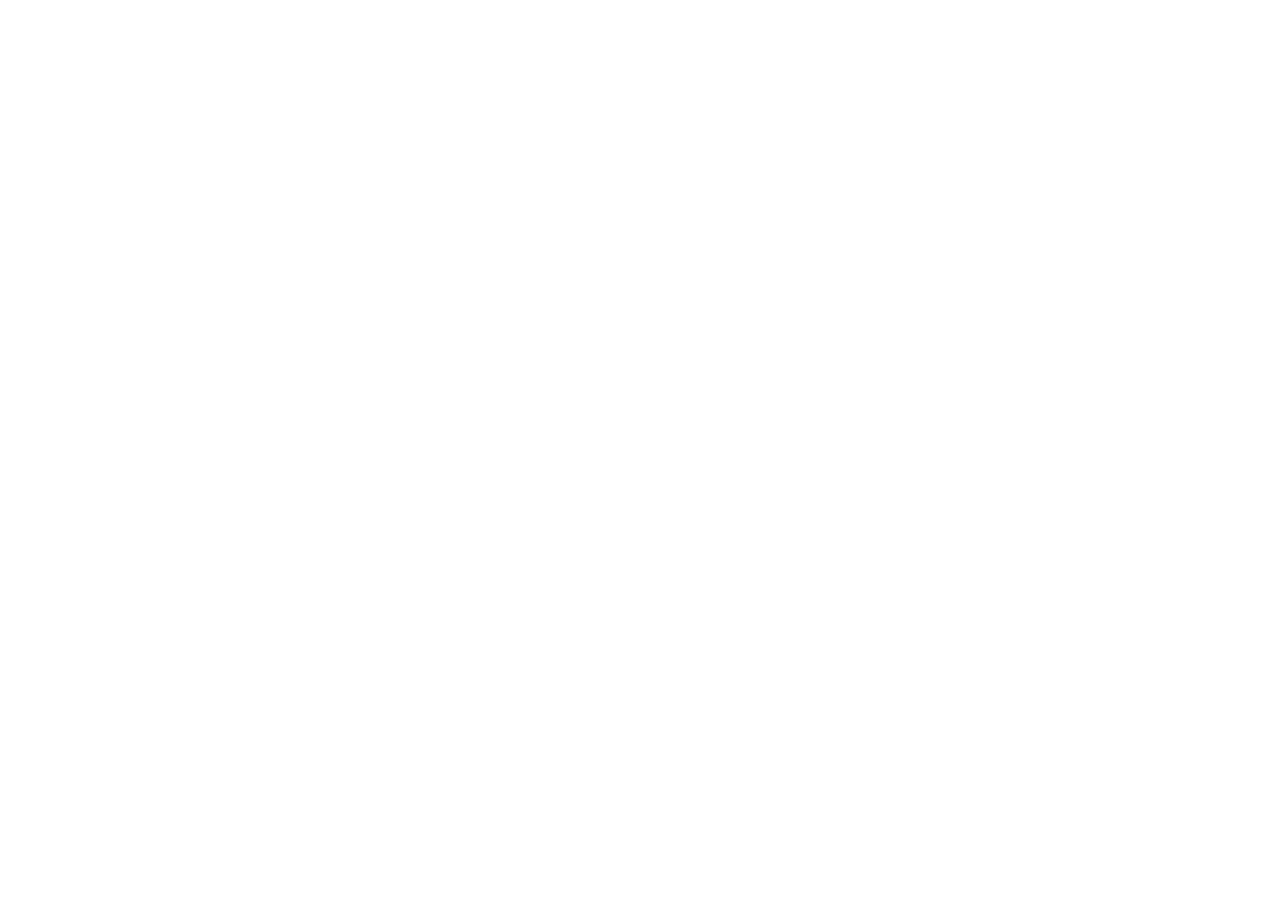
==== index.html @ 5c0307e3 "corrected index.html" ====
<!DOCTYPE html>
<html lang="en">
<head>
	<!-- Required meta tags -->
	<meta charset="utf-8>
	<meta name="viewport" content="width=device-width, initail-scale=1, shrink-to-fit=no">
	
	<title>Reale Home - Cloud Resume Challenge</title>

</head>
<body>

</body>
</html>
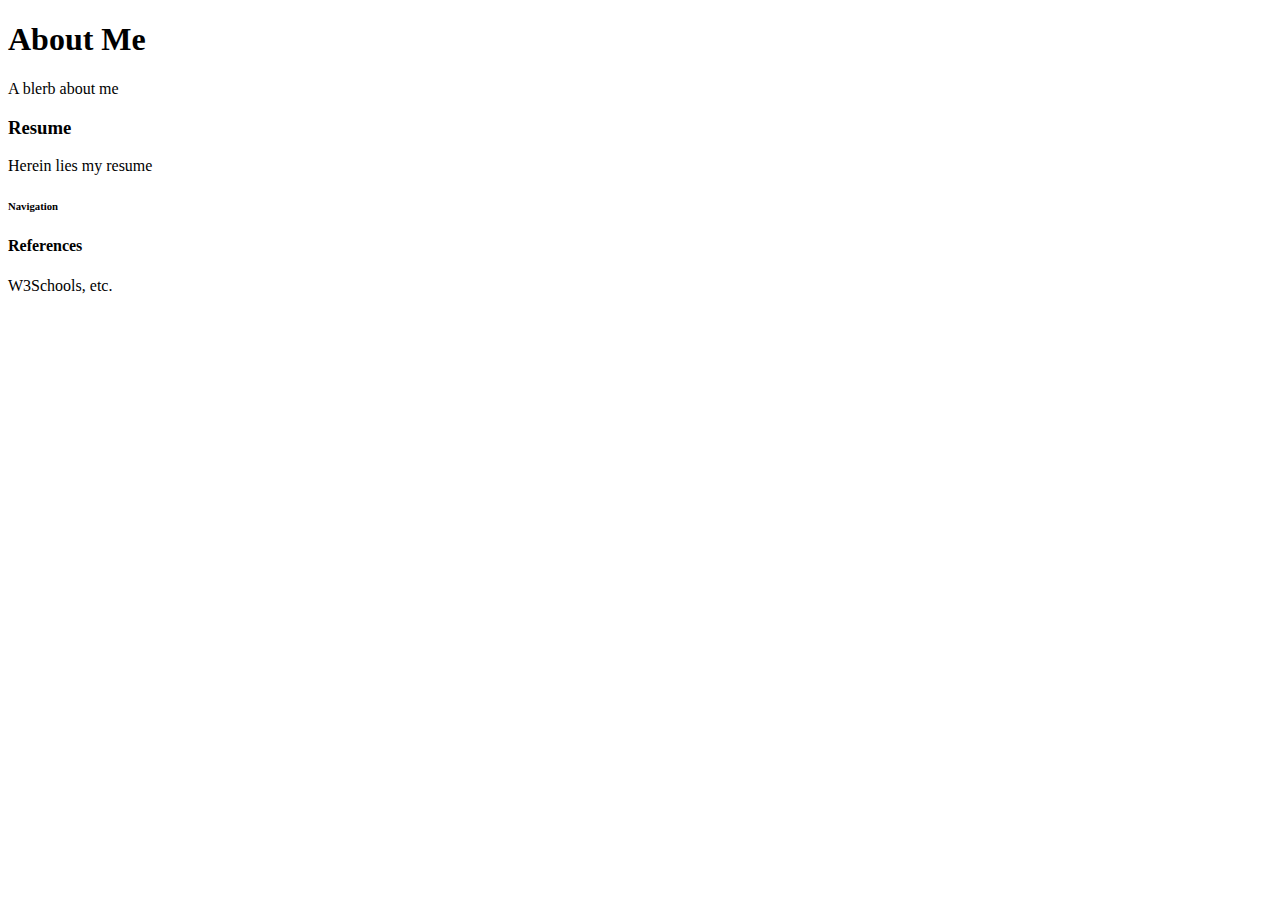
==== commit 1a63dd40: "setup basic layout for resume page" ====
--- a/index.html
+++ b/index.html
@@ -2,13 +2,38 @@
 <html lang="en">
 <head>
 	<!-- Required meta tags -->
-	<meta charset="utf-8>
-	<meta name="viewport" content="width=device-width, initail-scale=1, shrink-to-fit=no">
-	
-	<title>Reale Home - Cloud Resume Challenge</title>
+	<meta charset="utf-8/>
+	<meta name="viewport" content="width=device-width, initail-scale=1, shrink-to-fit=no"/>
+	<meta name="description" content="This page serves as my capstone of the AWS Cloud Resome Challenge"/>
+	<meta name="keywords" content="web design, AWS, Cloud Resume Challenge, CRC, cloud"/>
+
+	<title>Reale CRC Resume</title>
+	<link rel="icon" href="favico.ico" type="image/x-icon"/>
 
 </head>
-<body>
 
-</body>
+
+<div class="total"> <!-- Start of "total" CSS class div for total site styling-->
+
+	<body>
+		<div id="header">
+			<h1>About Me</h1>
+			<p title="About Me">A blerb about me</p>
+		</div> <!-- End of "header" div-->
+
+		<div id="content">
+			<h3>Resume</h3>
+			<p title="Resume">Herein lies my resume</p>
+		</div> <!-- End of "content" div-->
+
+		<div id="side-bar">
+			<h6>Navigation</h6>
+		</div> <!-- End of "side-bar" div-->
+
+		<div id="footer">
+			<h4>References</h4>
+			<p>W3Schools, etc.</p>
+		</div> <!-- End of "footer" div -->
+	</body>
+</div> <!-- End of "total" CSS class div-->
 </html>
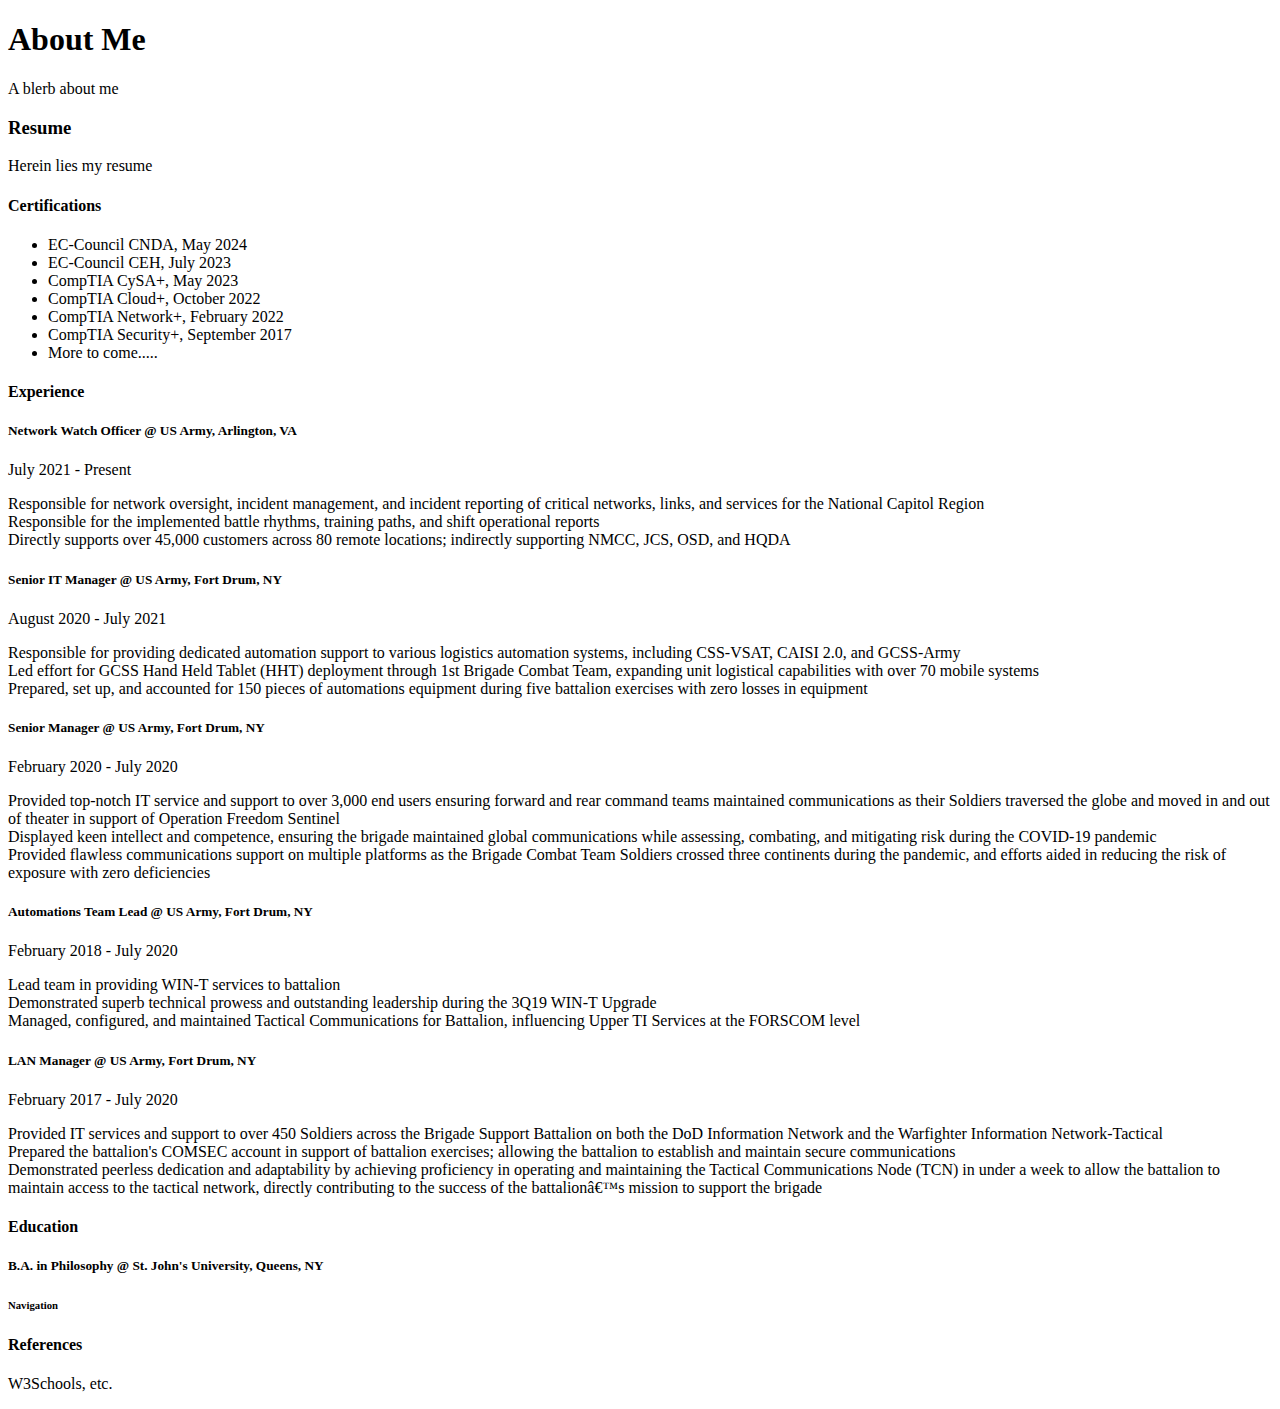
==== commit 8482cbd8: "Filled out Resume section" ====
--- a/index.html
+++ b/index.html
@@ -9,31 +9,97 @@
 
 	<title>Reale CRC Resume</title>
 	<link rel="icon" href="favico.ico" type="image/x-icon"/>
-
 </head>
 
+<div class="total"> <!-- Start of "total" CSS class div for total site styling-->
+	<body>
+		<div class="container">
+			<div id="header">
+				<h1>About Me</h1>
+				<p title="About Me">A blerb about me</p>
+			</div> <!-- End of "header" div-->
+		</div> <!-- End of "conatiner" class div-->
 
-<div class="total"> <!-- Start of "total" CSS class div for total site styling-->
+		<div class="mainContent">
+			<div id="content">
+				<h3>Resume</h3>
+				<p title="Resume">Herein lies my resume</p>
+				
+				<article>
+					<h4>Certifications</h4>
+					<ul>
+						<li>EC-Council CNDA, May 2024</li>
+						<li>EC-Council CEH, July 2023</li>
+						<li>CompTIA CySA+, May 2023</li>
+						<li>CompTIA Cloud+, October 2022</li>
+						<li>CompTIA Network+, February 2022</li>
+						<li>CompTIA Security+, September 2017</li>
+						<li>More to come.....</li>
+					</ul>
+				</article>
 
-	<body>
-		<div id="header">
-			<h1>About Me</h1>
-			<p title="About Me">A blerb about me</p>
-		</div> <!-- End of "header" div-->
+				<article>
+					<h4>Experience</h4>
+				</article>
+				
+				<article>
+					<h5>Network Watch Officer @ US Army, Arlington, VA</h5>
+					<p class="dateDetail">July 2021 - Present</p>
+					<p>Responsible for network oversight, incident management, and incident reporting of critical networks, links, and services for the National Capitol Region<br>
+Responsible for the implemented battle rhythms, training paths, and shift operational reports<br>
+Directly supports over 45,000 customers across 80 remote locations; indirectly supporting NMCC, JCS, OSD, and HQDA</p>
+				</article>
 
-		<div id="content">
-			<h3>Resume</h3>
-			<p title="Resume">Herein lies my resume</p>
-		</div> <!-- End of "content" div-->
+				<article>
+					<h5>Senior IT Manager @ US Army, Fort Drum, NY</h5>
+					<p class="dateDetail">August 2020 - July 2021</p>
+					<p>Responsible for providing dedicated automation support to various logistics automation systems, including CSS-VSAT, CAISI 2.0, and GCSS-Army<br>
+Led effort for GCSS Hand Held Tablet (HHT) deployment through 1st Brigade Combat Team, expanding unit logistical capabilities with over 70 mobile systems<br>
+Prepared, set up, and accounted for 150 pieces of automations equipment during five battalion exercises with zero losses in equipment</p>
+				</article>
 
-		<div id="side-bar">
-			<h6>Navigation</h6>
-		</div> <!-- End of "side-bar" div-->
+				<article>
+					<h5>Senior Manager @ US Army, Fort Drum, NY</h5>
+					<p class="dateDetail">February 2020 - July 2020</p>
+					<p>Provided top-notch IT service and support to over 3,000 end users ensuring forward and rear command teams maintained communications as their Soldiers traversed the globe and moved in and out of theater in support of Operation Freedom Sentinel<br>
+Displayed keen intellect and competence, ensuring the brigade maintained global communications while assessing, combating, and mitigating risk during the COVID-19 pandemic<br>
+Provided flawless communications support on multiple platforms as the Brigade Combat Team Soldiers crossed three continents during the pandemic, and efforts aided in reducing the risk of exposure with zero deficiencies</p>
+				</article>
 
-		<div id="footer">
-			<h4>References</h4>
-			<p>W3Schools, etc.</p>
-		</div> <!-- End of "footer" div -->
+				<article>
+					<h5>Automations Team Lead @ US Army, Fort Drum, NY</h5>
+					<p class="dateDetail">February 2018 - July 2020</p>
+					<p>Lead team in providing WIN-T services to battalion<br>
+Demonstrated superb technical prowess and outstanding leadership during the 3Q19 WIN-T Upgrade<br>
+Managed, configured, and maintained Tactical Communications for Battalion, influencing Upper TI Services at the FORSCOM level</p>
+				</article>
+
+				<article>
+					<h5>LAN Manager @ US Army, Fort Drum, NY</h5>
+					<p class="dateDetail">February 2017 - July 2020</p>
+					<p>Provided IT services and support to over 450 Soldiers across the Brigade Support Battalion on both the DoD Information Network and the Warfighter Information Network-Tactical<br>
+Prepared the battalion's COMSEC account in support of battalion exercises; allowing the battalion to establish and maintain secure communications<br>
+Demonstrated peerless dedication and adaptability by achieving proficiency in operating and maintaining the Tactical Communications Node (TCN) in under a week to allow the battalion to maintain access to the tactical network, directly contributing to the success of the battalion’s mission to support the brigade</p>
+				</article>
+
+				<article>
+					<h4>Education</h4>
+				</article>
+
+				<article>
+					<h5>B.A. in Philosophy @ St. John's University, Queens, NY</h5>
+				</article>
+			</div> <!-- End of "content" div-->
+
+			<div id="side-bar">
+				<h6>Navigation</h6>
+			</div> <!-- End of "side-bar" div-->
+
+			<div id="footer">
+				<h4>References</h4>
+				<p>W3Schools, etc.</p>
+			</div> <!-- End of "footer" div -->
+		</div> <!-- End of "mainContent" class div-->
 	</body>
 </div> <!-- End of "total" CSS class div-->
 </html>
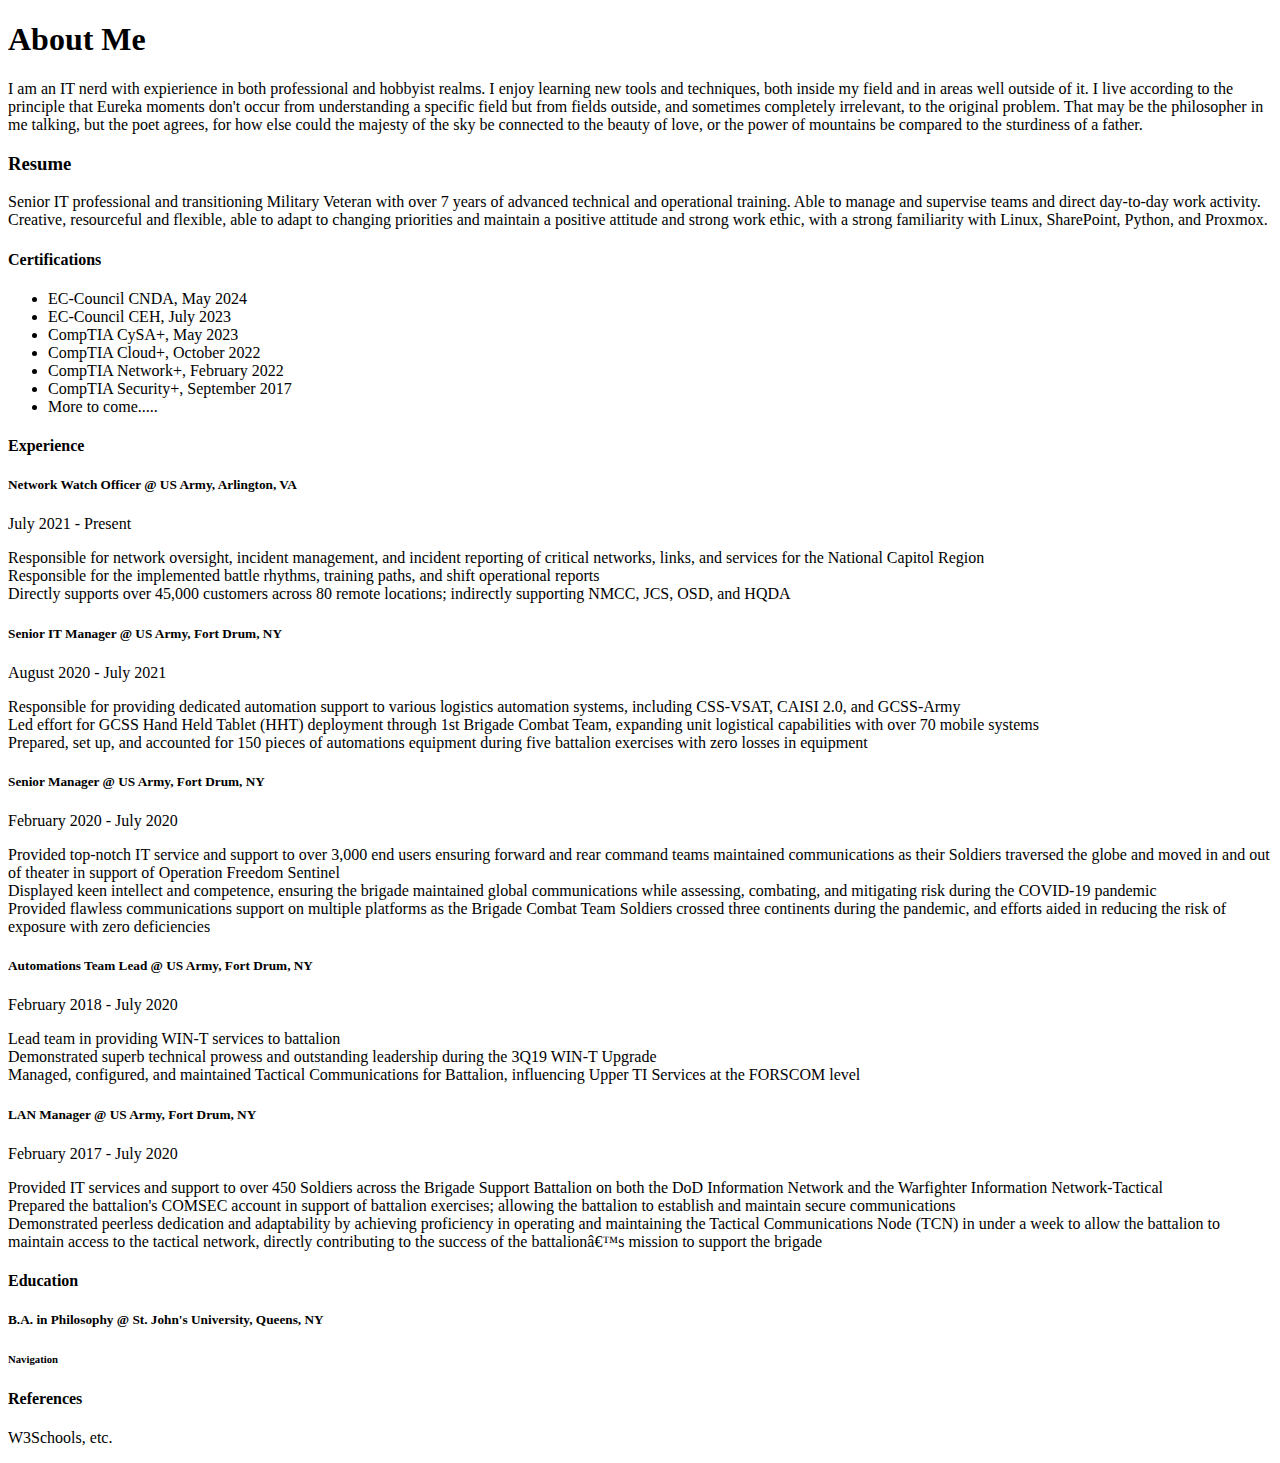
==== commit bc557873: "Added about me blerb" ====
--- a/index.html
+++ b/index.html
@@ -16,14 +16,14 @@
 		<div class="container">
 			<div id="header">
 				<h1>About Me</h1>
-				<p title="About Me">A blerb about me</p>
+				<p title="About Me">I am an IT nerd with expierience in both professional and hobbyist realms. I enjoy learning new tools and techniques, both inside my field and in areas well outside of it. I live according to the principle that Eureka moments don't occur from understanding a specific field but from fields outside, and sometimes completely irrelevant, to the original problem. That may be the philosopher in me talking, but the poet agrees, for how else could the majesty of the sky be connected to the beauty of love, or the power of mountains be compared to the sturdiness of a father.</p>
 			</div> <!-- End of "header" div-->
 		</div> <!-- End of "conatiner" class div-->
 
 		<div class="mainContent">
 			<div id="content">
 				<h3>Resume</h3>
-				<p title="Resume">Herein lies my resume</p>
+				<p title="Resume">Senior IT professional and transitioning Military Veteran with over 7 years of advanced technical and operational training. Able to manage and supervise teams and direct day-to-day work activity. Creative, resourceful and flexible, able to adapt to changing priorities and maintain a positive attitude and strong work ethic, with a strong familiarity with Linux, SharePoint, Python, and Proxmox.</p>
 				
 				<article>
 					<h4>Certifications</h4>
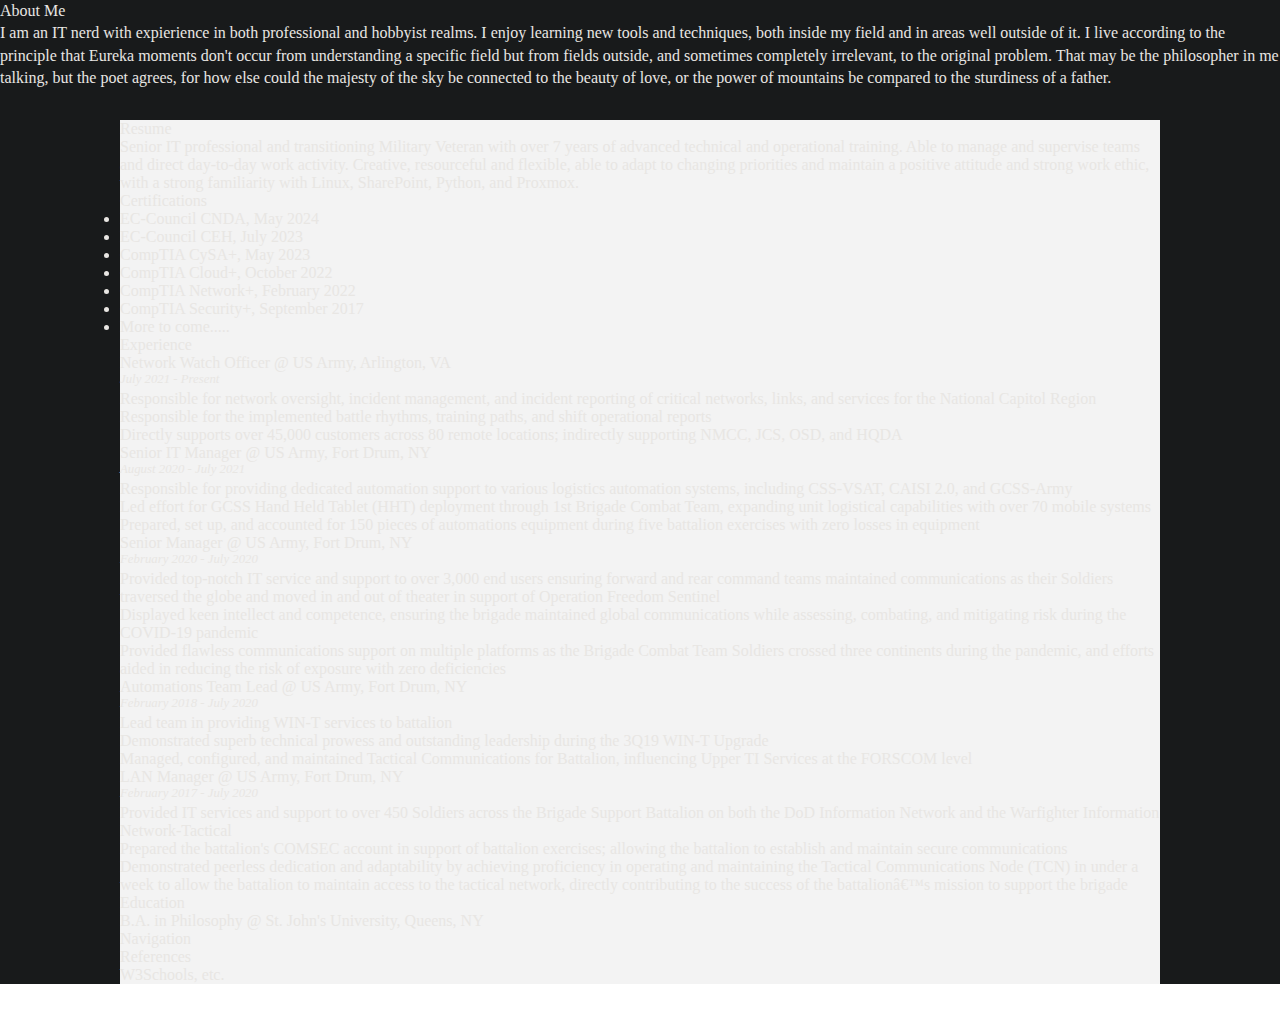
==== commit 309f9000: "Corrected stylesheet name" ====
--- a/index.html
+++ b/index.html
@@ -9,6 +9,7 @@
 
 	<title>Reale CRC Resume</title>
 	<link rel="icon" href="favico.ico" type="image/x-icon"/>
+	<link rel="stylesheet" href="styles.css"/>
 </head>
 
 <div class="total"> <!-- Start of "total" CSS class div for total site styling-->
--- a/styles.css
+++ b/styles.css
@@ -0,0 +1,33 @@
+html,body,div,span,object,iframe,h1,h2,h3,h4,h5,h6,p,blockquote,pre,abbr,address,cite,code,del,dfn,em,img,ins,kbd,q,samp,small,strong,sub,sup,var,b,i,dl,dt,dd,ol,ul,li,fieldset,form,label,legend,table,caption,tbody,tfoot,thead,tr,th,td,article,aside,canvas,details,figcaption,figure,footer,header,hgroup,menu,nav,section,summary,time,mark,audio,video {
+  border:0;
+  font:inherit;
+  font-size:100%;
+  margin:0;
+  padding:0;
+  vertical-align:baseline;
+}
+
+.total {
+	background-color: #181a1b;
+	color: #e8e6e3;
+	font-size: 16px;
+}
+
+.container {
+	font-size: 1em;
+	line-height: 1.4em;
+	margin-bottom: 2px solid;
+}
+
+.mainContent {
+	background: #f3f3f3;
+	margin: 30px auto;
+	max-width: 1040px;
+	width: 90%;
+}
+
+.dateDetail {
+	font-size: 0.8em;
+	font-style: italic;
+	margin-bottom: 3px;
+}
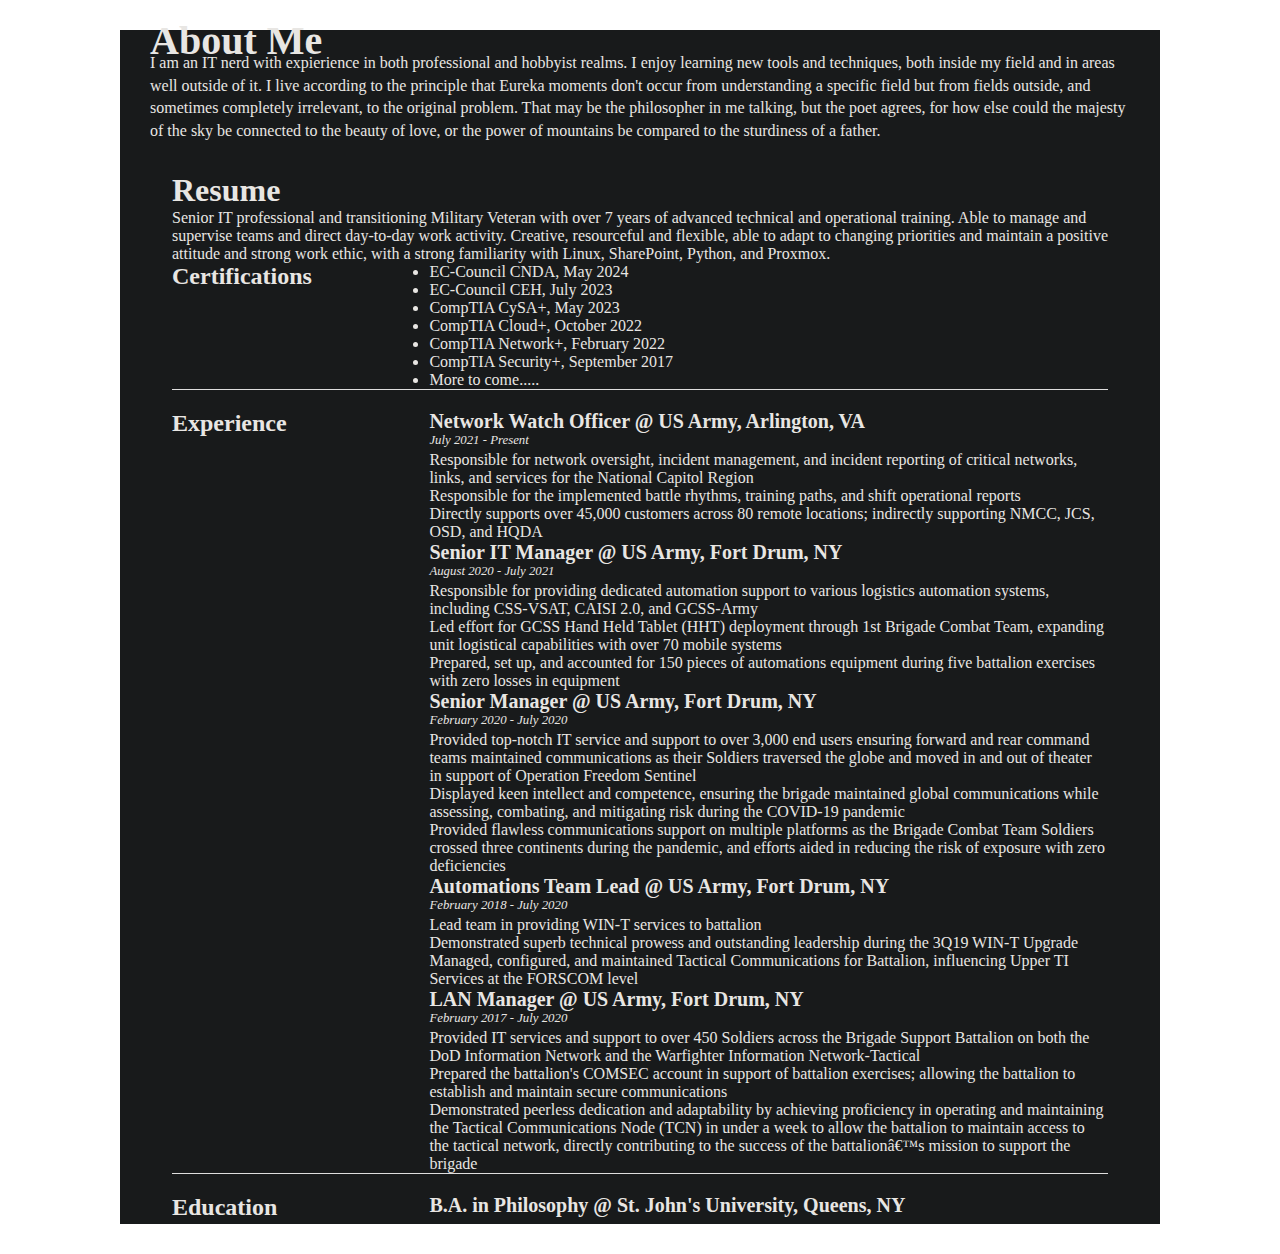
==== commit 74e3c698: "updated styles" ====
--- a/index.html
+++ b/index.html
@@ -20,87 +20,86 @@
 				<p title="About Me">I am an IT nerd with expierience in both professional and hobbyist realms. I enjoy learning new tools and techniques, both inside my field and in areas well outside of it. I live according to the principle that Eureka moments don't occur from understanding a specific field but from fields outside, and sometimes completely irrelevant, to the original problem. That may be the philosopher in me talking, but the poet agrees, for how else could the majesty of the sky be connected to the beauty of love, or the power of mountains be compared to the sturdiness of a father.</p>
 			</div> <!-- End of "header" div-->
 		</div> <!-- End of "conatiner" class div-->
+		
+		<div class="clear"></div>
 
 		<div class="mainContent">
 			<div id="content">
-				<h3>Resume</h3>
+				<h2>Resume</h2>
 				<p title="Resume">Senior IT professional and transitioning Military Veteran with over 7 years of advanced technical and operational training. Able to manage and supervise teams and direct day-to-day work activity. Creative, resourceful and flexible, able to adapt to changing priorities and maintain a positive attitude and strong work ethic, with a strong familiarity with Linux, SharePoint, Python, and Proxmox.</p>
-				
-				<article>
+				<div class="sectionTitle">
 					<h4>Certifications</h4>
-					<ul>
-						<li>EC-Council CNDA, May 2024</li>
-						<li>EC-Council CEH, July 2023</li>
-						<li>CompTIA CySA+, May 2023</li>
-						<li>CompTIA Cloud+, October 2022</li>
-						<li>CompTIA Network+, February 2022</li>
-						<li>CompTIA Security+, September 2017</li>
-						<li>More to come.....</li>
-					</ul>
-				</article>
+				</div>
+				<div class="sectionContent">
+					<article>
+						<ul>
+							<li>EC-Council CNDA, May 2024</li>
+							<li>EC-Council CEH, July 2023</li>
+							<li>CompTIA CySA+, May 2023</li>
+							<li>CompTIA Cloud+, October 2022</li>
+							<li>CompTIA Network+, February 2022</li>
+							<li>CompTIA Security+, September 2017</li>
+							<li>More to come.....</li>
+						</ul>
+					</article>
+				</div>
 
-				<article>
+				<div class="clear"></div>
+
+				<section>
+				<div class="sectionTitle">
 					<h4>Experience</h4>
-				</article>
-				
-				<article>
-					<h5>Network Watch Officer @ US Army, Arlington, VA</h5>
-					<p class="dateDetail">July 2021 - Present</p>
-					<p>Responsible for network oversight, incident management, and incident reporting of critical networks, links, and services for the National Capitol Region<br>
-Responsible for the implemented battle rhythms, training paths, and shift operational reports<br>
-Directly supports over 45,000 customers across 80 remote locations; indirectly supporting NMCC, JCS, OSD, and HQDA</p>
-				</article>
+				</div>
+				<div class="sectionContent">
+					<article>
+						<h5>Network Watch Officer @ US Army, Arlington, VA</h5>
+						<p class="dateDetail">July 2021 - Present</p>
+						<p>Responsible for network oversight, incident management, and incident reporting of critical networks, links, and services for the National Capitol Region<br>Responsible for the implemented battle rhythms, training paths, and shift operational reports<br>Directly supports over 45,000 customers across 80 remote locations; indirectly supporting NMCC, JCS, OSD, and HQDA</p>
+					</article>
 
-				<article>
-					<h5>Senior IT Manager @ US Army, Fort Drum, NY</h5>
-					<p class="dateDetail">August 2020 - July 2021</p>
-					<p>Responsible for providing dedicated automation support to various logistics automation systems, including CSS-VSAT, CAISI 2.0, and GCSS-Army<br>
-Led effort for GCSS Hand Held Tablet (HHT) deployment through 1st Brigade Combat Team, expanding unit logistical capabilities with over 70 mobile systems<br>
-Prepared, set up, and accounted for 150 pieces of automations equipment during five battalion exercises with zero losses in equipment</p>
-				</article>
+					<article>
+						<h5>Senior IT Manager @ US Army, Fort Drum, NY</h5>
+						<p class="dateDetail">August 2020 - July 2021</p>
+						<p>Responsible for providing dedicated automation support to various logistics automation systems, including CSS-VSAT, CAISI 2.0, and GCSS-Army<br>Led effort for GCSS Hand Held Tablet (HHT) deployment through 1st Brigade Combat Team, expanding unit logistical capabilities with over 70 mobile systems<br>Prepared, set up, and accounted for 150 pieces of automations equipment during five battalion exercises with zero losses in equipment</p>
+					</article>
 
-				<article>
-					<h5>Senior Manager @ US Army, Fort Drum, NY</h5>
-					<p class="dateDetail">February 2020 - July 2020</p>
-					<p>Provided top-notch IT service and support to over 3,000 end users ensuring forward and rear command teams maintained communications as their Soldiers traversed the globe and moved in and out of theater in support of Operation Freedom Sentinel<br>
-Displayed keen intellect and competence, ensuring the brigade maintained global communications while assessing, combating, and mitigating risk during the COVID-19 pandemic<br>
-Provided flawless communications support on multiple platforms as the Brigade Combat Team Soldiers crossed three continents during the pandemic, and efforts aided in reducing the risk of exposure with zero deficiencies</p>
-				</article>
+					<article>
+						<h5>Senior Manager @ US Army, Fort Drum, NY</h5>
+						<p class="dateDetail">February 2020 - July 2020</p>
+						<p>Provided top-notch IT service and support to over 3,000 end users ensuring forward and rear command teams maintained communications as their Soldiers traversed the globe and moved in and out of theater in support of Operation Freedom Sentinel<br>Displayed keen intellect and competence, ensuring the brigade maintained global communications while assessing, combating, and mitigating risk during the COVID-19 pandemic<br>Provided flawless communications support on multiple platforms as the Brigade Combat Team Soldiers crossed three continents during the pandemic, and efforts aided in reducing the risk of exposure with zero deficiencies</p>
+					</article>
 
-				<article>
-					<h5>Automations Team Lead @ US Army, Fort Drum, NY</h5>
-					<p class="dateDetail">February 2018 - July 2020</p>
-					<p>Lead team in providing WIN-T services to battalion<br>
-Demonstrated superb technical prowess and outstanding leadership during the 3Q19 WIN-T Upgrade<br>
-Managed, configured, and maintained Tactical Communications for Battalion, influencing Upper TI Services at the FORSCOM level</p>
-				</article>
+					<article>
+						<h5>Automations Team Lead @ US Army, Fort Drum, NY</h5>
+						<p class="dateDetail">February 2018 - July 2020</p>
+						<p>Lead team in providing WIN-T services to battalion<br>Demonstrated superb technical prowess and outstanding leadership during the 3Q19 WIN-T Upgrade<br>Managed, configured, and maintained Tactical Communications for Battalion, influencing Upper TI Services at the FORSCOM level</p>
+					</article>
 
-				<article>
-					<h5>LAN Manager @ US Army, Fort Drum, NY</h5>
-					<p class="dateDetail">February 2017 - July 2020</p>
-					<p>Provided IT services and support to over 450 Soldiers across the Brigade Support Battalion on both the DoD Information Network and the Warfighter Information Network-Tactical<br>
-Prepared the battalion's COMSEC account in support of battalion exercises; allowing the battalion to establish and maintain secure communications<br>
-Demonstrated peerless dedication and adaptability by achieving proficiency in operating and maintaining the Tactical Communications Node (TCN) in under a week to allow the battalion to maintain access to the tactical network, directly contributing to the success of the battalion’s mission to support the brigade</p>
-				</article>
+					<article>
+						<h5>LAN Manager @ US Army, Fort Drum, NY</h5>
+						<p class="dateDetail">February 2017 - July 2020</p>
+						<p>Provided IT services and support to over 450 Soldiers across the Brigade Support Battalion on both the DoD Information Network and the Warfighter Information Network-Tactical<br>Prepared the battalion's COMSEC account in support of battalion exercises; allowing the battalion to establish and maintain secure communications<br>Demonstrated peerless dedication and adaptability by achieving proficiency in operating and maintaining the Tactical Communications Node (TCN) in under a week to allow the battalion to maintain access to the tactical network, directly contributing to the success of the battalion’s mission to support the brigade</p>
+					</article>
+				</div>
+				</section>
 
-				<article>
-					<h4>Education</h4>
-				</article>
+				<div class="clear"></div>
 
-				<article>
-					<h5>B.A. in Philosophy @ St. John's University, Queens, NY</h5>
-				</article>
+				<section>
+					<div class="sectionTitle">
+						<h4>Education</h4>
+					</div>
+					<div class="sectionContent">
+						<article>
+							<h5>B.A. in Philosophy @ St. John's University, Queens, NY</h5>
+						</article>
+					</div>
+				</section>
 			</div> <!-- End of "content" div-->
+		</div> <!-- End of "mainContent" class div-->
 
-			<div id="side-bar">
-				<h6>Navigation</h6>
-			</div> <!-- End of "side-bar" div-->
+		<div class="clear"></div>
 
-			<div id="footer">
-				<h4>References</h4>
-				<p>W3Schools, etc.</p>
-			</div> <!-- End of "footer" div -->
-		</div> <!-- End of "mainContent" class div-->
 	</body>
 </div> <!-- End of "total" CSS class div-->
 </html>
--- a/styles.css
+++ b/styles.css
@@ -6,21 +6,65 @@
   padding:0;
   vertical-align:baseline;
 }
+article,aside,details,figcaption,figure,footer,header,hgroup,menu,nav,section {
+  display:block;
+}
+
+h1 {
+	font-size: 2.5em;
+	font-weight: bold;
+}
+h2 {
+	font-size: 2em;
+	font-weight: bold;
+}
+h3 {
+	font-size: 1.5em;
+	font-weight: bold;
+}
+h4 {
+	font-size: 1.5em;
+	font-weight: bold;
+}
+h5 {
+	font-size: 1.25em;
+	font-weight: bold;
+}
+h6 {
+	font-size: 1.11em;
+	font-weight: bold;
+}
+p {
+	font-size: 1em;
+}
+lu {
+	list-style-type: none;
+}
+section {
+  border-top: 1px solid #dedede;
+  padding: 20px 0 0;
+}
+
+.clear {
+	clear: both;
+}
 
 .total {
 	background-color: #181a1b;
 	color: #e8e6e3;
+  margin: 30px auto;
+  max-width: 1040px;
+  width: 90%;
 	font-size: 16px;
 }
 
 .container {
-	font-size: 1em;
 	line-height: 1.4em;
+	margin:	30px;
 	margin-bottom: 2px solid;
 }
 
 .mainContent {
-	background: #f3f3f3;
 	margin: 30px auto;
 	max-width: 1040px;
 	width: 90%;
@@ -31,3 +75,13 @@
 	font-style: italic;
 	margin-bottom: 3px;
 }
+
+.sectionTitle {
+	float: left;
+	width: 25%;
+}
+
+.sectionContent {
+	float: right;
+	width: 72.5%;
+}
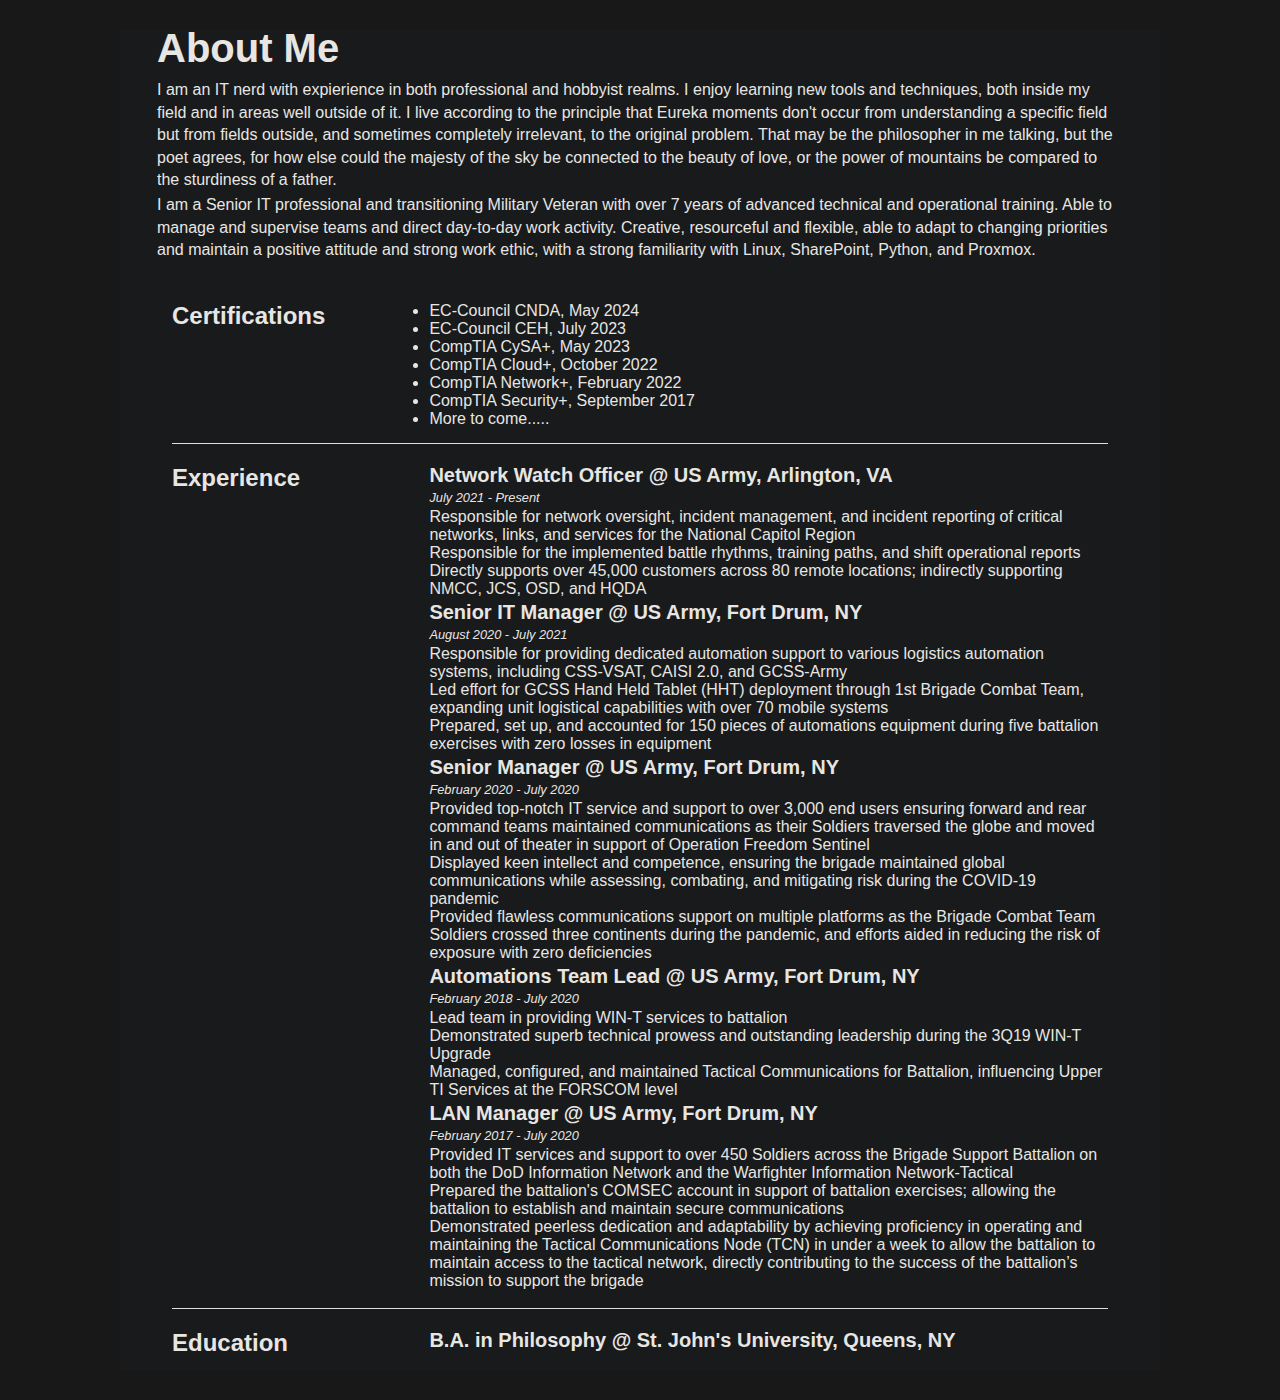
==== commit 78964d58: "changed formatting" ====
--- a/index.html
+++ b/index.html
@@ -2,7 +2,7 @@
 <html lang="en">
 <head>
 	<!-- Required meta tags -->
-	<meta charset="utf-8/>
+	<meta charset="utf-8"/>
 	<meta name="viewport" content="width=device-width, initail-scale=1, shrink-to-fit=no"/>
 	<meta name="description" content="This page serves as my capstone of the AWS Cloud Resome Challenge"/>
 	<meta name="keywords" content="web design, AWS, Cloud Resume Challenge, CRC, cloud"/>
@@ -14,89 +14,87 @@
 
 <div class="total"> <!-- Start of "total" CSS class div for total site styling-->
 	<body>
-		<div class="container">
-			<div id="header">
-				<h1>About Me</h1>
-				<p title="About Me">I am an IT nerd with expierience in both professional and hobbyist realms. I enjoy learning new tools and techniques, both inside my field and in areas well outside of it. I live according to the principle that Eureka moments don't occur from understanding a specific field but from fields outside, and sometimes completely irrelevant, to the original problem. That may be the philosopher in me talking, but the poet agrees, for how else could the majesty of the sky be connected to the beauty of love, or the power of mountains be compared to the sturdiness of a father.</p>
-			</div> <!-- End of "header" div-->
-		</div> <!-- End of "conatiner" class div-->
+		<div class="heading">
+			<h1>About Me</h1>
+			<p title="About Me">I am an IT nerd with expierience in both professional and hobbyist realms. I enjoy learning new tools and techniques, both inside my field and in areas well outside of it. I live according to the principle that Eureka moments don't occur from understanding a specific field but from fields outside, and sometimes completely irrelevant, to the original problem. That may be the philosopher in me talking, but the poet agrees, for how else could the majesty of the sky be connected to the beauty of love, or the power of mountains be compared to the sturdiness of a father.</p>
+			<p title="ProfessionalSummary">I am a Senior IT professional and transitioning Military Veteran with over 7 years of advanced technical and operational training. Able to manage and supervise teams and direct day-to-day work activity. Creative, resourceful and flexible, able to adapt to changing priorities and maintain a positive attitude and strong work ethic, with a strong familiarity with Linux, SharePoint, Python, and Proxmox.</p>
+		</div> <!-- End of "heading" class div-->
 		
 		<div class="clear"></div>
 
 		<div class="mainContent">
-			<div id="content">
-				<h2>Resume</h2>
-				<p title="Resume">Senior IT professional and transitioning Military Veteran with over 7 years of advanced technical and operational training. Able to manage and supervise teams and direct day-to-day work activity. Creative, resourceful and flexible, able to adapt to changing priorities and maintain a positive attitude and strong work ethic, with a strong familiarity with Linux, SharePoint, Python, and Proxmox.</p>
+			<!-- <h2>Resume</h2> 
+			<p title="Resume">I am a Senior IT professional and transitioning Military Veteran with over 7 years of advanced technical and operational training. Able to manage and supervise teams and direct day-to-day work activity. Creative, resourceful and flexible, able to adapt to changing priorities and maintain a positive attitude and strong work ethic, with a strong familiarity with Linux, SharePoint, Python, and Proxmox.</br></br></p> -->
+
+			<div class="sectionTitle">
+				<h4>Certifications</h4>
+			</div>
+			<div class="sectionContent">
+				<article>
+					<ul>
+						<li>EC-Council CNDA, May 2024</li>
+						<li>EC-Council CEH, July 2023</li>
+						<li>CompTIA CySA+, May 2023</li>
+						<li>CompTIA Cloud+, October 2022</li>
+						<li>CompTIA Network+, February 2022</li>
+						<li>CompTIA Security+, September 2017</li>
+						<li>More to come.....</li>
+					</ul>
+				</article>
+			</div>
+
+			<div class="clear"></div>
+
+			<section>
+			<div class="sectionTitle">
+				<h4>Experience</h4>
+			</div>
+			<div class="sectionContent">
+				<article>
+					<h5>Network Watch Officer @ US Army, Arlington, VA</h5>
+					<p class="dateDetail">July 2021 - Present</p>
+					<p>Responsible for network oversight, incident management, and incident reporting of critical networks, links, and services for the National Capitol Region<br>Responsible for the implemented battle rhythms, training paths, and shift operational reports<br>Directly supports over 45,000 customers across 80 remote locations; indirectly supporting NMCC, JCS, OSD, and HQDA</p>
+				</article>
+
+				<article>
+					<h5>Senior IT Manager @ US Army, Fort Drum, NY</h5>
+					<p class="dateDetail">August 2020 - July 2021</p>
+					<p>Responsible for providing dedicated automation support to various logistics automation systems, including CSS-VSAT, CAISI 2.0, and GCSS-Army<br>Led effort for GCSS Hand Held Tablet (HHT) deployment through 1st Brigade Combat Team, expanding unit logistical capabilities with over 70 mobile systems<br>Prepared, set up, and accounted for 150 pieces of automations equipment during five battalion exercises with zero losses in equipment</p>
+				</article>
+
+				<article>
+					<h5>Senior Manager @ US Army, Fort Drum, NY</h5>
+					<p class="dateDetail">February 2020 - July 2020</p>
+					<p>Provided top-notch IT service and support to over 3,000 end users ensuring forward and rear command teams maintained communications as their Soldiers traversed the globe and moved in and out of theater in support of Operation Freedom Sentinel<br>Displayed keen intellect and competence, ensuring the brigade maintained global communications while assessing, combating, and mitigating risk during the COVID-19 pandemic<br>Provided flawless communications support on multiple platforms as the Brigade Combat Team Soldiers crossed three continents during the pandemic, and efforts aided in reducing the risk of exposure with zero deficiencies</p>
+				</article>
+
+				<article>
+					<h5>Automations Team Lead @ US Army, Fort Drum, NY</h5>
+					<p class="dateDetail">February 2018 - July 2020</p>
+					<p>Lead team in providing WIN-T services to battalion<br>Demonstrated superb technical prowess and outstanding leadership during the 3Q19 WIN-T Upgrade<br>Managed, configured, and maintained Tactical Communications for Battalion, influencing Upper TI Services at the FORSCOM level</p>
+				</article>
+
+				<article>
+					<h5>LAN Manager @ US Army, Fort Drum, NY</h5>
+					<p class="dateDetail">February 2017 - July 2020</p>
+					<p>Provided IT services and support to over 450 Soldiers across the Brigade Support Battalion on both the DoD Information Network and the Warfighter Information Network-Tactical<br>Prepared the battalion's COMSEC account in support of battalion exercises; allowing the battalion to establish and maintain secure communications<br>Demonstrated peerless dedication and adaptability by achieving proficiency in operating and maintaining the Tactical Communications Node (TCN) in under a week to allow the battalion to maintain access to the tactical network, directly contributing to the success of the battalion’s mission to support the brigade</p>
+				</article>
+			</div>
+			</section>
+
+			<div class="clear"></div>
+
+			<section>
 				<div class="sectionTitle">
-					<h4>Certifications</h4>
+					<h4>Education</h4>
 				</div>
 				<div class="sectionContent">
 					<article>
-						<ul>
-							<li>EC-Council CNDA, May 2024</li>
-							<li>EC-Council CEH, July 2023</li>
-							<li>CompTIA CySA+, May 2023</li>
-							<li>CompTIA Cloud+, October 2022</li>
-							<li>CompTIA Network+, February 2022</li>
-							<li>CompTIA Security+, September 2017</li>
-							<li>More to come.....</li>
-						</ul>
+						<h5>B.A. in Philosophy @ St. John's University, Queens, NY</h5>
 					</article>
 				</div>
-
-				<div class="clear"></div>
-
-				<section>
-				<div class="sectionTitle">
-					<h4>Experience</h4>
-				</div>
-				<div class="sectionContent">
-					<article>
-						<h5>Network Watch Officer @ US Army, Arlington, VA</h5>
-						<p class="dateDetail">July 2021 - Present</p>
-						<p>Responsible for network oversight, incident management, and incident reporting of critical networks, links, and services for the National Capitol Region<br>Responsible for the implemented battle rhythms, training paths, and shift operational reports<br>Directly supports over 45,000 customers across 80 remote locations; indirectly supporting NMCC, JCS, OSD, and HQDA</p>
-					</article>
-
-					<article>
-						<h5>Senior IT Manager @ US Army, Fort Drum, NY</h5>
-						<p class="dateDetail">August 2020 - July 2021</p>
-						<p>Responsible for providing dedicated automation support to various logistics automation systems, including CSS-VSAT, CAISI 2.0, and GCSS-Army<br>Led effort for GCSS Hand Held Tablet (HHT) deployment through 1st Brigade Combat Team, expanding unit logistical capabilities with over 70 mobile systems<br>Prepared, set up, and accounted for 150 pieces of automations equipment during five battalion exercises with zero losses in equipment</p>
-					</article>
-
-					<article>
-						<h5>Senior Manager @ US Army, Fort Drum, NY</h5>
-						<p class="dateDetail">February 2020 - July 2020</p>
-						<p>Provided top-notch IT service and support to over 3,000 end users ensuring forward and rear command teams maintained communications as their Soldiers traversed the globe and moved in and out of theater in support of Operation Freedom Sentinel<br>Displayed keen intellect and competence, ensuring the brigade maintained global communications while assessing, combating, and mitigating risk during the COVID-19 pandemic<br>Provided flawless communications support on multiple platforms as the Brigade Combat Team Soldiers crossed three continents during the pandemic, and efforts aided in reducing the risk of exposure with zero deficiencies</p>
-					</article>
-
-					<article>
-						<h5>Automations Team Lead @ US Army, Fort Drum, NY</h5>
-						<p class="dateDetail">February 2018 - July 2020</p>
-						<p>Lead team in providing WIN-T services to battalion<br>Demonstrated superb technical prowess and outstanding leadership during the 3Q19 WIN-T Upgrade<br>Managed, configured, and maintained Tactical Communications for Battalion, influencing Upper TI Services at the FORSCOM level</p>
-					</article>
-
-					<article>
-						<h5>LAN Manager @ US Army, Fort Drum, NY</h5>
-						<p class="dateDetail">February 2017 - July 2020</p>
-						<p>Provided IT services and support to over 450 Soldiers across the Brigade Support Battalion on both the DoD Information Network and the Warfighter Information Network-Tactical<br>Prepared the battalion's COMSEC account in support of battalion exercises; allowing the battalion to establish and maintain secure communications<br>Demonstrated peerless dedication and adaptability by achieving proficiency in operating and maintaining the Tactical Communications Node (TCN) in under a week to allow the battalion to maintain access to the tactical network, directly contributing to the success of the battalion’s mission to support the brigade</p>
-					</article>
-				</div>
-				</section>
-
-				<div class="clear"></div>
-
-				<section>
-					<div class="sectionTitle">
-						<h4>Education</h4>
-					</div>
-					<div class="sectionContent">
-						<article>
-							<h5>B.A. in Philosophy @ St. John's University, Queens, NY</h5>
-						</article>
-					</div>
-				</section>
-			</div> <!-- End of "content" div-->
-		</div> <!-- End of "mainContent" class div-->
+			</section>
+		</div> <!-- End of "mainContent" CSS class div-->
 
 		<div class="clear"></div>
 
--- a/styles.css
+++ b/styles.css
@@ -9,33 +9,47 @@
 article,aside,details,figcaption,figure,footer,header,hgroup,menu,nav,section {
   display:block;
 }
-
+html, body {
+  background: #181818;
+  font-family: 'Lato', helvetica, arial, sans-serif;
+  font-size: 16px;
+  color: #222;
+}
 h1 {
 	font-size: 2.5em;
 	font-weight: bold;
+	margin-bottom: 20px;
 }
 h2 {
 	font-size: 2em;
 	font-weight: bold;
+	margin-top: 3px;
+	margin-bottom: 3px;
 }
 h3 {
 	font-size: 1.5em;
 	font-weight: bold;
+	margin-top: 3px;
+	margin-bottom: 3px;
 }
 h4 {
 	font-size: 1.5em;
 	font-weight: bold;
+	margin-bottom: 3px;
 }
 h5 {
 	font-size: 1.25em;
 	font-weight: bold;
+	margin-bottom: 3px;
 }
 h6 {
 	font-size: 1.11em;
 	font-weight: bold;
+	margin-bottom: 3px;
 }
 p {
 	font-size: 1em;
+	margin-bottom: 3px;
 }
 lu {
 	list-style-type: none;
@@ -58,10 +72,11 @@
 	font-size: 16px;
 }
 
-.container {
+.heading {
 	line-height: 1.4em;
 	margin:	30px;
 	margin-bottom: 2px solid;
+	padding: 7px;
 }
 
 .mainContent {
@@ -73,6 +88,7 @@
 .dateDetail {
 	font-size: 0.8em;
 	font-style: italic;
+	margin-top: 3px;
 	margin-bottom: 3px;
 }
 
@@ -84,4 +100,5 @@
 .sectionContent {
 	float: right;
 	width: 72.5%;
+	margin-bottom: 15px;
 }
